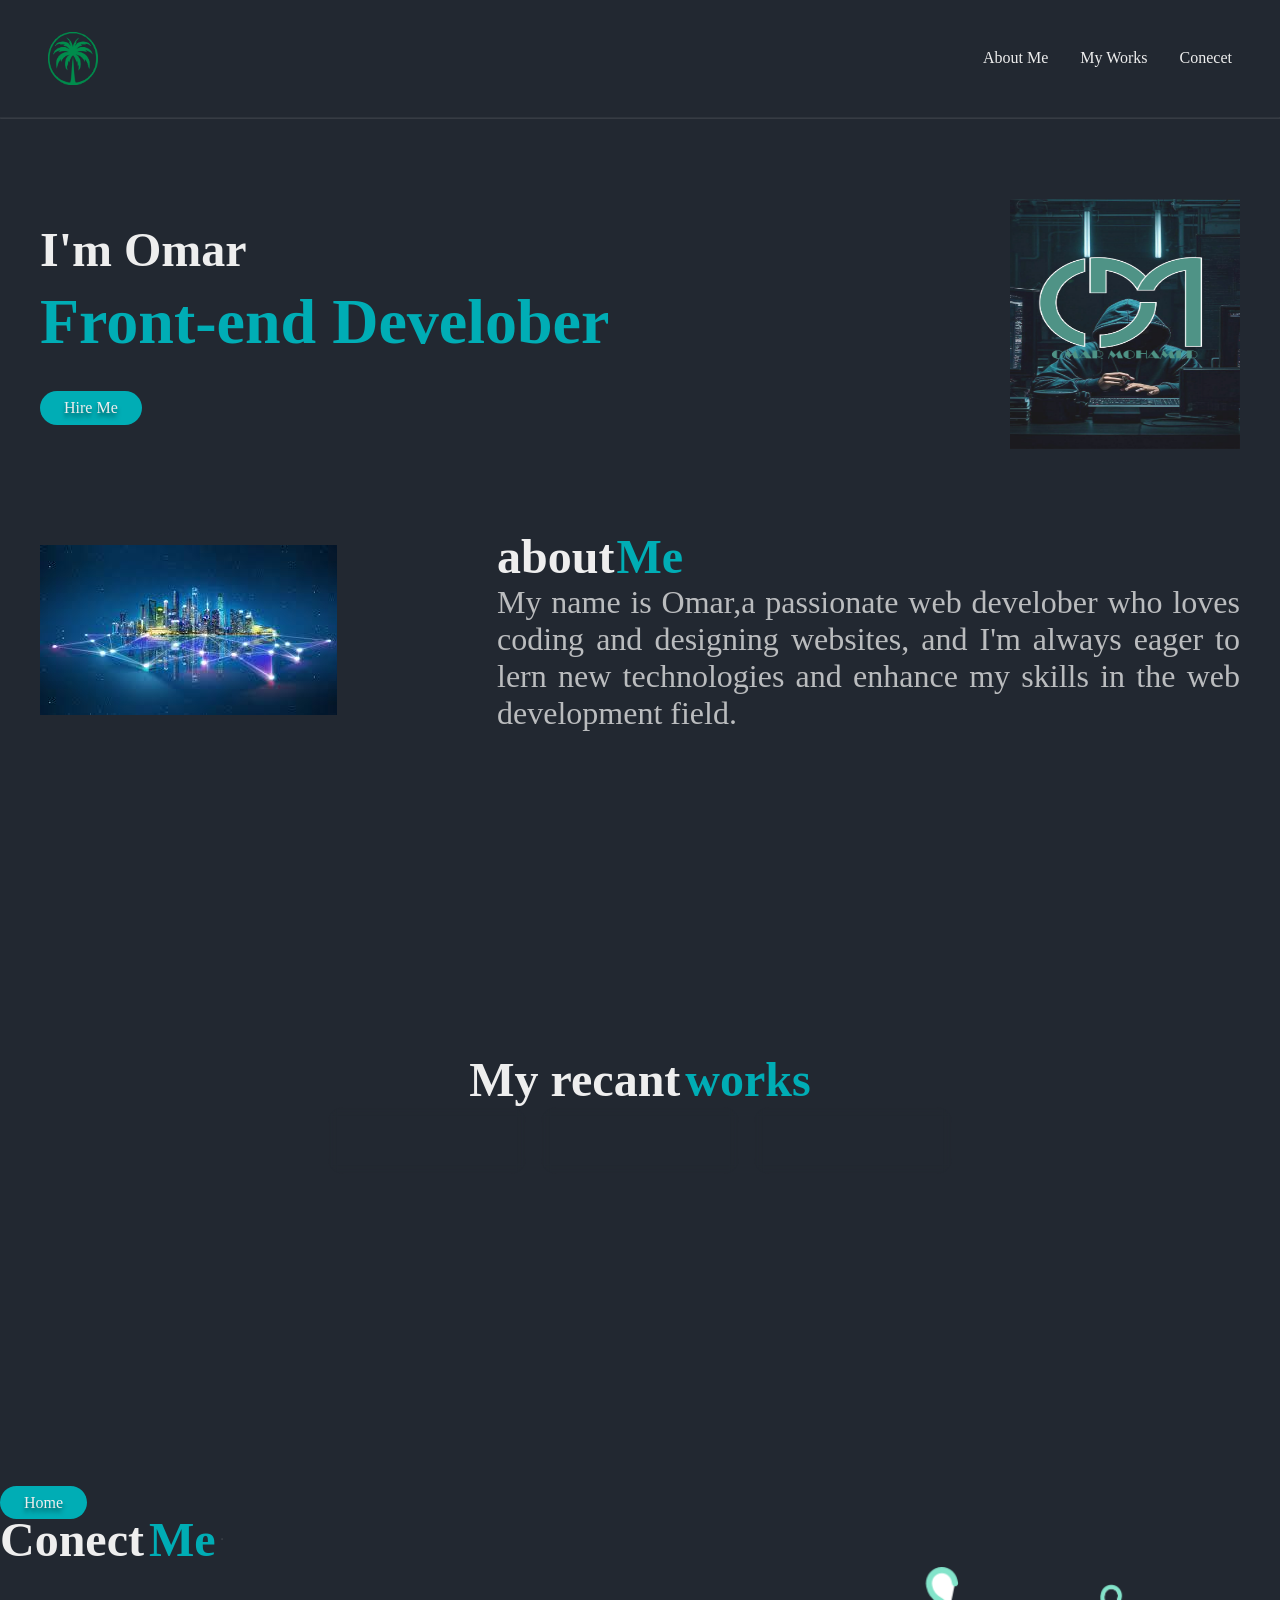
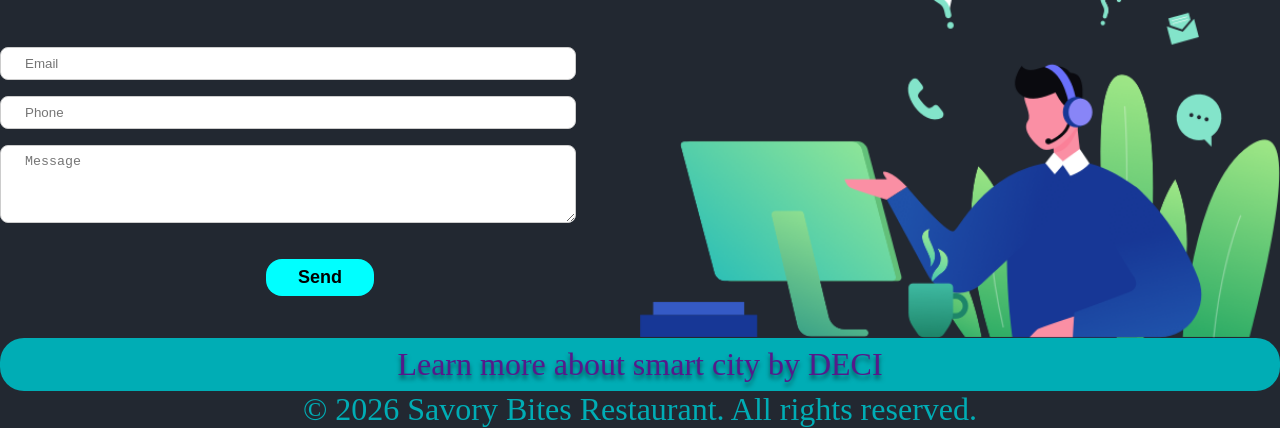
==== index.html @ e5b22fdf "Edit File Html 3" ====
<!DOCTYPE html>
<html lang="ar">

<head>
    <title>Omar</title>
    <meta name="viewport" content="width=device-width, initial-scale=1.0">
    <link rel="stylesheet" href="./css/styles.css">
    <link rel="icon" href="./image/oma-01.jpg" type="image/x-icon" >
<meta name="viewport" content="width=device-width,initial-scale=0,0"/>
<meta name="description" content="free web tutorials">
<meta name="author" content="Html , css , coding , learn easy">


</head>

<body>

    <header>
        <img class="O" src="../image/logo1.png" alt="logo">
        <nav class="N">
            <ul>
                <li><a href="#About Me">About Me</a></li>
                <li><a href="#My Works">My Works</a></li>
                <li><a href="#Conecetme">Conecet</a></li>
            </ul>

        </nav>
    </header>
    <hr>
    <Section class="hero">

        <div class="herosub">
            <h2 class="name">I'm Omar</h2>
            <h2 class="title">Front-end Develober</h2>
            <div
                class="Hire                                                                                                                                                                                                                                                                                 btns">
                <a class="hireme" href="indix.html" target="_parent"> Hire Me</a>
            </div>
        </diV>
        <img class="M" src="./image/omerrr.jpg" alt="">
    </Section>
    <Section class="AboutMe" id="About Me">

        <img src="./image/cover2.jpeg" alt="" class="About Meing">
        <div class="textcontainer">
            <div class="textTitle">
                <h2 class="aboutname">about</h2>
                <h2 class="aboutTitle">Me</h2>

            </div>
            <P class="aboutmePAR">
                My name is Omar,a passionate web develober who loves coding and designing websites,
                and I'm always eager to lern new technologies and enhance my skills in the web development field.
            </P>
        </div>

    </Section>
    <Section class="works" id="My Works">
        <div class="workscontainer">
            <div class="projectTitle">
                <h2 class="aboutname">My recant</h2>
                <h2 class="aboutTitle">works</h2>
            </div>
            <ul>
                <li>
                    <a href="project.html" target="_parent" > Project 1</a>
                </li>
                <li>
                    <a href="project2.html" target="_parent">Project 2</a>
                </li>
                   <li>
                    <a href="project3.html" target="_parent">Project 3</a>
                </li>
              
           
           


        </div>
    </Section>
    
     <div class="link-services-section">
            <a class="Q" href="#">Home</a>
        </div>
    </section>
    <!-- end services section -->
    <!-- start contact section -->
    <section id="Conecetme" class="contact section">
        <!--start Section Title -->
        <div class="title-section">
            <h2 class="aboutname">Conect</h2>
                <h2 class="aboutTitle">Me</h2>
            <hr>
        </div>
        <!--start Section Title -->
        <div class="contact-section">
            <div class="cotact-left">
                <form>
                    <input type="email" placeholder="Email">
                    <input type="text" placeholder="Phone">
                    <textarea rows="4" placeholder="Message"></textarea>
                    <button  type="submit">Send</button>
                </form>
            </div>
            <div class="cotact-right">
                <img src="./image/contact-us.png" alt="">
            </div>
        </div>
        <div class="contact-link">
            <a href="" target="_parent">Learn more about smart city by DECI</a>
        </div>
    </section>
    <!-- end about section -->
    <!-- start footer Section -->
    <footer>
        © 2026 Savory Bites Restaurant. All rights reserved.
    </footer>
    <!-- start footer Section  -->

</body>

</html>
---- css/styles.css ----
* {
    margin: 0;
    padding: 0;
    box-sizing: border-box;
    scroll-behavior: smooth;
}

body {
    background-color: #222831;
    
}
a{
    text-decoration: none;
}

header {
    display: flex;
    justify-content: space-between;
    align-items: center;
    margin: 2rem auto;
    padding: 0 0.5rem;
    max-width: 1200px;
}

.N ul {
    display: flex;
    list-style-type: none;
    gap: 2rem;
}

.N a {
    text-decoration: none;
    color: #eeeeee;
}

.N a :hover {
    color: #00adb5;
}

hr {
    opacity: 10%;
}

.O {
    width: 50PX;

}

.hero {
    display: flex;
    justify-content: space-between;
    align-items: center;
    margin: 5rem auto;
    max-width: 1200px;
}

.herosub {
    display: flex;
    flex-direction: column;
    gap: 0.5rem;
}

.name {
    font-size: 3rem;
    color: #eeeeee;
}

.title {
    font-size: 4rem;
    color: #00adb5;
}

.Hire {
    display: flex;
    gap: 1.5rem;
    margin-top: 1.5rem;
}

.hireme {
    background-color: #00adb5;
    color: #eeeeee;
    border-radius: 24px;
    text-decoration: none;
    padding: 0.5rem 1.5rem;
    text-shadow: 0px 4px 4px rgba(0, 0, 0, 0.5)
}

.AboutMe {
    display: flex;
    justify-content: space-between;
    align-items: center;
    margin: 5rem auto;
    max-width: 1200px;
    gap: 10rem;
}

.textcontainer {
    display: flex;
    flex-direction: column;
}

.textTitle {
    display: flex;
    align-items: center;
    gap: 2px;
    font-size: 2rem;
}

.aboutname {
    color: #eeeeee;
}

.aboutTitle {
    color: #00adb5;
}

.aboutmePAR {
    text-align: justify;
    font-size: 2rem;
    color: rgba(238, 238, 238, 0.75);
}
.works{
   
    padding: 10rem 10rem;
    margin: 5rem 0rem;
}
.workscontainer{
    display: flex;
    flex-direction: column;
    justify-content: space-around;
    align-items:center ;
    margin: 5rem auto;
    max-width: 1200px;
}
.projectTitle{
    display: flex;
    align-items: center;
    justify-content: left;
    gap: 5px;
    font-size: 2rem;
}
.works ul{
    display: flex;
    list-style-type: none;
    align-items: center;
    justify-content: space-between;

    gap: 15px;
    flex-wrap: wrap;
}
.works li{
    border-radius: 16px;
    background-color: #00adb5;
    backdrop-filter: blur(4px);
    padding: 1rem 4rem;
    display: flex;
  
}
.works li a{
    width: 70px;
    height: 35px;
    object-fit: contain;
    align-items: center;
    justify-content: center;
    display: flex;

    transition: transform 0.2s;
}
.works li :hover{
    transform: scale(2);
}
.services .link-services-section{
    padding: 50px 0 0 0;
}
.services .link-services-section a{
   font-size: 1.6rem;
   font-weight: 900;
   text-decoration: none;
   color: blue;
}

/*end services Section */
/*start cotact Section */
.contact .contact-section{
    display: flex;
}
.contact .cotact-left{
    width: 50%;
    padding-top: 5rem;
}
.contact .cotact-right{
    width: 50%;
}
.contact .cotact-right img{
    width: 100%;
    height:100%;
}
.contact form input,
.contact form textarea {
    width: 90%;
    margin-bottom: 1rem;
    padding: 0.5rem 1.5rem;
    border: 1px solid #ccc;
    border-radius: 0.5rem;
    transition: border 0.3s ease;
}

.contact form button {
    display: block;
    margin: 1rem auto;
    padding: 0.5rem 2rem;
    text-transform: capitalize;
    font-size: 18px;
    font-weight: 600;
    border: none;
    background-color: aqua;
    border-radius: 1rem;
    cursor: pointer;
    transition: background-color 0.3s ease, transform 0.2s ease;
}

.contact form button:hover {
    background-color: #00b7b7;
    transform: scale(1.05);
}

.contact form input:hover,
.contact form textarea:hover {
    border: 3px solid aqua;
}

.contact form input:focus,
.contact form textarea:focus {
    outline: none;
    border: 3px solid aqua;
}

.contact .contact-link{
   color: #00adb5;
    font-size: 2rem;
    align-items: center;
    text-align: center;
          background-color: #00adb5;
    color: #eeeeee;
    border-radius: 24px;
    text-decoration: none;
    padding: 0.5rem 1.5rem;
    text-shadow: 0px 4px 4px rgba(0, 0, 0, 0.5)
}    
.contact .contact-link a{
text-decoration: none;
}
.contact .contact-link a:focus{
    color:black
}
/*end cotact Section */
/*start footer Section */
footer{
    color: #00adb5;
    font-size: 2rem;
    align-items: center;
    text-align: center;
}
end footer Section 

 table ,th,td{
    border:black solid 2px;
    border-collapse: collapse;
}
th,td{
    padding: 5px;
}
.aboutname {
    color: #eeeeee;
}

.aboutTitle {
    color: #00adb5;
}
.title-section{
     text-align: center;
   display: flex;
   align-items: center;
    justify-content: left;
    gap: 5px;
    font-size: 2rem;
}
.Q{
       background-color: #00adb5;
    color: #eeeeee;
    border-radius: 24px;
    text-decoration: none;
    padding: 0.5rem 1.5rem;
    text-shadow: 0px 4px 4px rgba(0, 0, 0, 0.5)
}
.M{
    width: 230px; height: 250px;
}
/* الشاشات الكبيرة (كمبيوتر) */
@media (min-width: 1200px) {
  .container {
    width: 1140px;
    margin: auto;
  }
}

/* لابتوب */
@media (max-width: 1199px) {
  .container {
    width: 960px;
    margin: auto;
  }
}

/* تابلت */
@media (max-width: 991px) {
  .container {
    width: 720px;
  }

  .menu {
    flex-direction: column;
  }

  .cards {
    grid-template-columns: repeat(2, 1fr);
  }
}

/* موبايل كبير */
@media (max-width: 768px) {
  .container {
    width: 90%;
  }

  h1 {
    font-size: 24px;
  }

  .cards {
    grid-template-columns: 1fr;
  }

  .navbar {
    flex-direction: column;
  }

  img {
    max-width: 100%;
    height: auto;
  }
}

/* موبايل صغير */
@media (max-width: 480px) {
  h1 {
    font-size: 20px;
  }

  p {
    font-size: 14px;
  }

  .btn {
    width: 100%;
  }

  .navbar {
    text-align: center;
  }
}
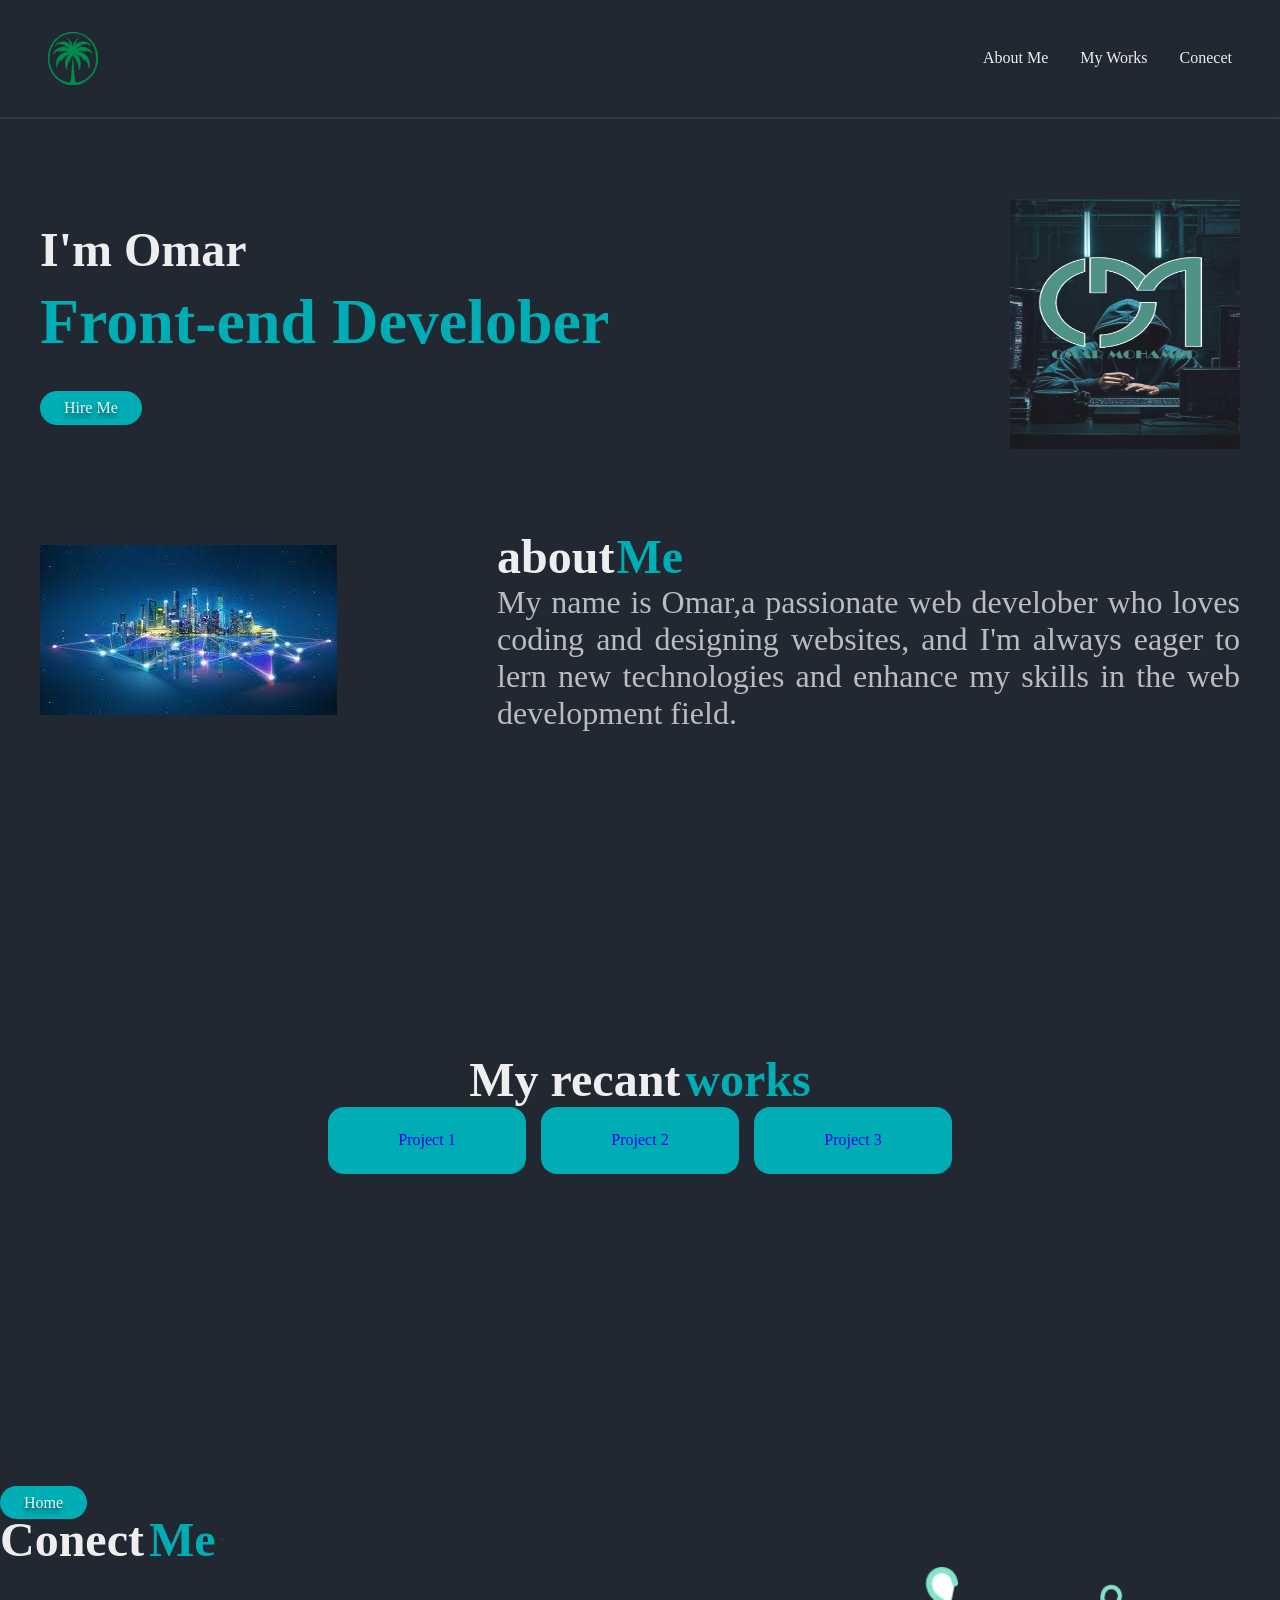
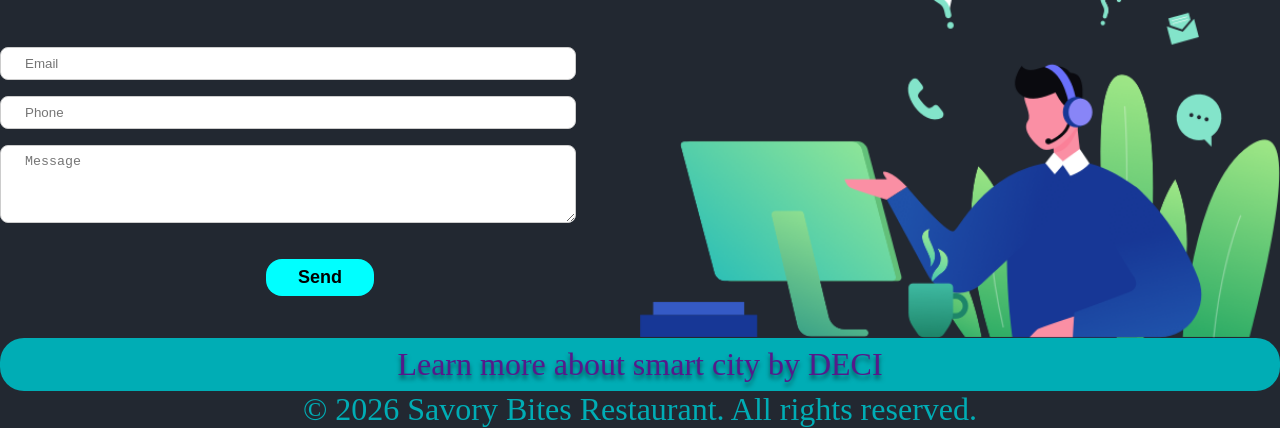
==== commit 0073cbf8: "Edit File Html 5" ====
--- a/index.html
+++ b/index.html
@@ -16,7 +16,7 @@
 <body>
 
     <header>
-        <img class="O" src="../image/logo1.png" alt="logo">
+        <img class="O" src="./image/logo1.png" alt="logo">
         <nav class="N">
             <ul>
                 <li><a href="#About Me">About Me</a></li>
